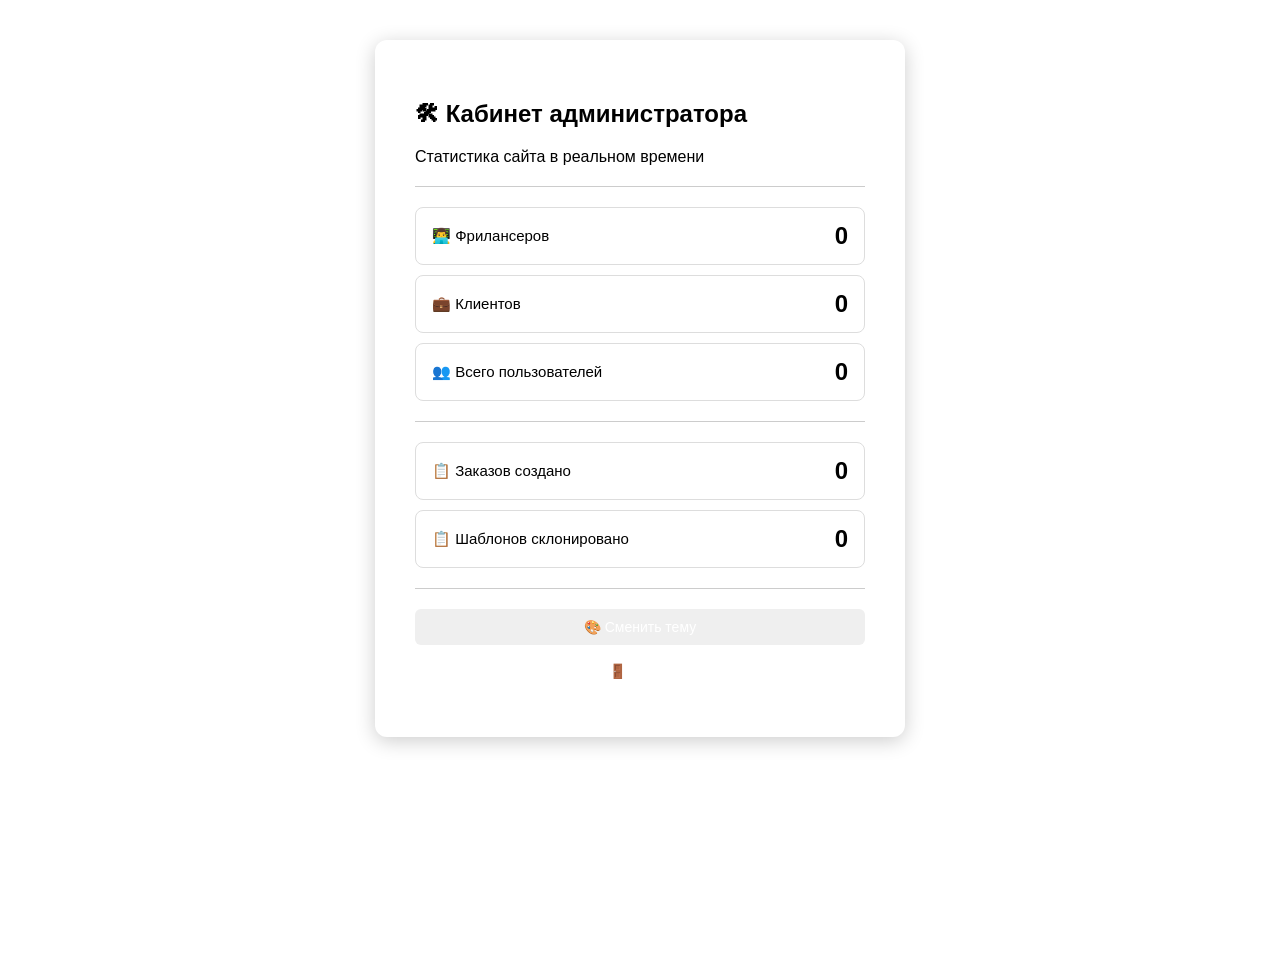
==== src/main/resources/templates/admin_dashboard.html @ 4d32cdcb "first commit" ====
<!DOCTYPE html>
<html xmlns:th="http://www.thymeleaf.org">
<head>
    <meta charset="UTF-8">
    <title>Кабинет админа</title>
    <script th:inline="javascript">
        const themes = {
            pink: {
                background: [[${pinkTheme.background}]],
                textColor: [[${pinkTheme.textColor}]],
                buttonColor: [[${pinkTheme.buttonColor}]],
                cardBackground: [[${pinkTheme.cardBackground}]]
            },
            dark: {
                background: [[${darkTheme.background}]],
                textColor: [[${darkTheme.textColor}]],
                buttonColor: [[${darkTheme.buttonColor}]],
                cardBackground: [[${darkTheme.cardBackground}]]
            }
        };
    </script>
    <style>
        body {
            font-family: Arial, sans-serif;
            display: flex;
            justify-content: center;
            align-items: flex-start;
            min-height: 100vh;
            margin: 0;
            padding: 40px 20px;
            transition: background 0.3s, color 0.3s;
        }
        .card {
            padding: 40px;
            border-radius: 12px;
            width: 450px;
            box-shadow: 0 4px 20px rgba(0,0,0,0.2);
            transition: background 0.3s;
        }
        .stat-item {
            display: flex;
            justify-content: space-between;
            align-items: center;
            padding: 14px 16px;
            margin-bottom: 10px;
            border-radius: 8px;
            border: 1px solid #ddd;
            font-size: 15px;
        }
        .stat-number {
            font-size: 24px;
            font-weight: bold;
        }
        .divider {
            border: none;
            border-top: 1px solid #ccc;
            margin: 20px 0;
        }
        .btn {
            color: white;
            border: none;
            padding: 10px 20px;
            border-radius: 6px;
            cursor: pointer;
            width: 100%;
            margin: 8px 0;
            font-size: 14px;
            display: block;
            text-align: center;
            box-sizing: border-box;
            text-decoration: none;
            transition: background 0.3s;
        }
    </style>
</head>
<body id="body">
<div class="card" id="card">
    <h2>🛠 Кабинет администратора</h2>
    <p>Статистика сайта в реальном времени</p>

    <hr class="divider"/>

    <div class="stat-item">
        <span>👨‍💻 Фрилансеров</span>
        <span class="stat-number" th:text="${freelancerCount}">0</span>
    </div>
    <div class="stat-item">
        <span>💼 Клиентов</span>
        <span class="stat-number" th:text="${clientCount}">0</span>
    </div>
    <div class="stat-item">
        <span>👥 Всего пользователей</span>
        <span class="stat-number" th:text="${totalUsers}">0</span>
    </div>

    <hr class="divider"/>

    <div class="stat-item">
        <span>📋 Заказов создано</span>
        <span class="stat-number" th:text="${orderCount}">0</span>
    </div>
    <div class="stat-item">
        <span>📋 Шаблонов склонировано</span>
        <span class="stat-number" th:text="${cloneCount}">0</span>
    </div>

    <hr class="divider"/>

    <button class="btn" id="themeBtn" onclick="toggleTheme()">🎨 Сменить тему</button>
    <a class="btn" id="logoutBtn" href="/auth">🚪 Выйти</a>
</div>

<script>
    let currentTheme = 'pink';

    function applyTheme(themeName) {
        const t = themes[themeName];
        document.getElementById('body').style.background = t.background;
        document.getElementById('body').style.color = t.textColor;
        document.getElementById('card').style.background = t.cardBackground;
        document.querySelectorAll('.btn').forEach(btn => {
            btn.style.background = t.buttonColor;
        });
    }

    function toggleTheme() {
        currentTheme = currentTheme === 'pink' ? 'dark' : 'pink';
        applyTheme(currentTheme);
    }

    applyTheme(currentTheme);
</script>
</body>
</html>
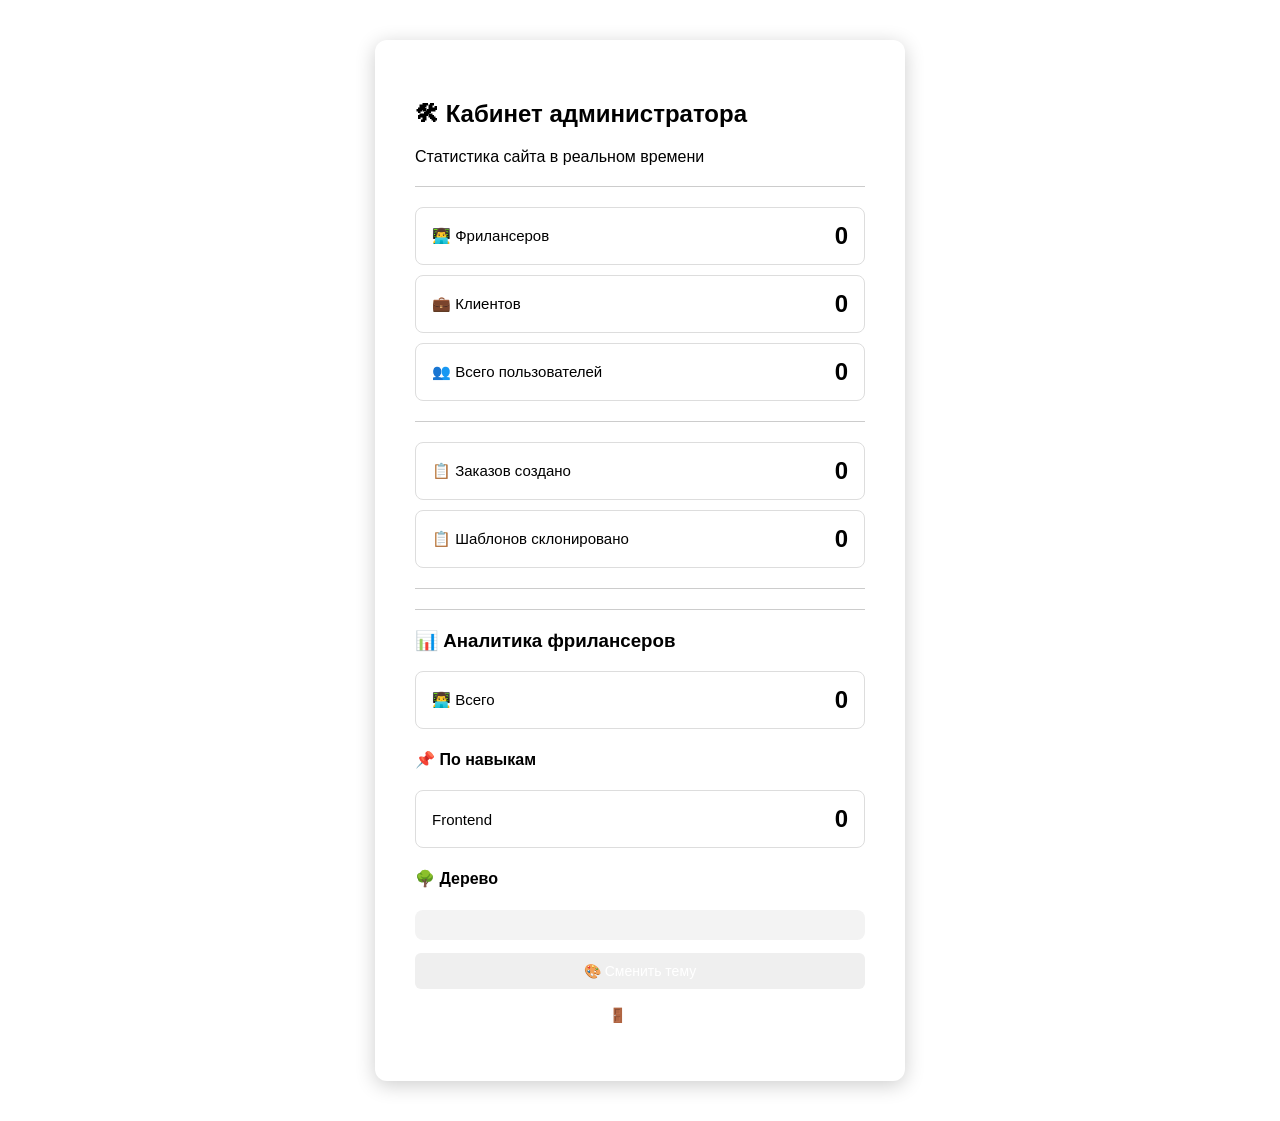
==== commit 32768d81: "lab 2" ====
--- a/src/main/resources/templates/admin_dashboard.html
+++ b/src/main/resources/templates/admin_dashboard.html
@@ -105,7 +105,32 @@
     </div>
 
     <hr class="divider"/>
+    <hr class="divider"/>
 
+    <h3>📊 Аналитика фрилансеров </h3>
+
+    <div class="stat-item">
+        <span>👨‍💻 Всего </span>
+        <span class="stat-number" th:text="${total}">0</span>
+    </div>
+
+    <h4>📌 По навыкам</h4>
+
+    <div th:each="entry : ${stats}" class="stat-item">
+        <span th:text="${entry.key}">Frontend</span>
+        <span class="stat-number" th:text="${entry.value}">0</span>
+    </div>
+
+    <h4>🌳 Дерево</h4>
+
+    <pre style="
+    background: #f3f3f3;
+    padding: 15px;
+    border-radius: 8px;
+    font-size: 13px;
+    white-space: pre-wrap;
+" th:text="${treeText}">
+</pre>
     <button class="btn" id="themeBtn" onclick="toggleTheme()">🎨 Сменить тему</button>
     <a class="btn" id="logoutBtn" href="/auth">🚪 Выйти</a>
 </div>
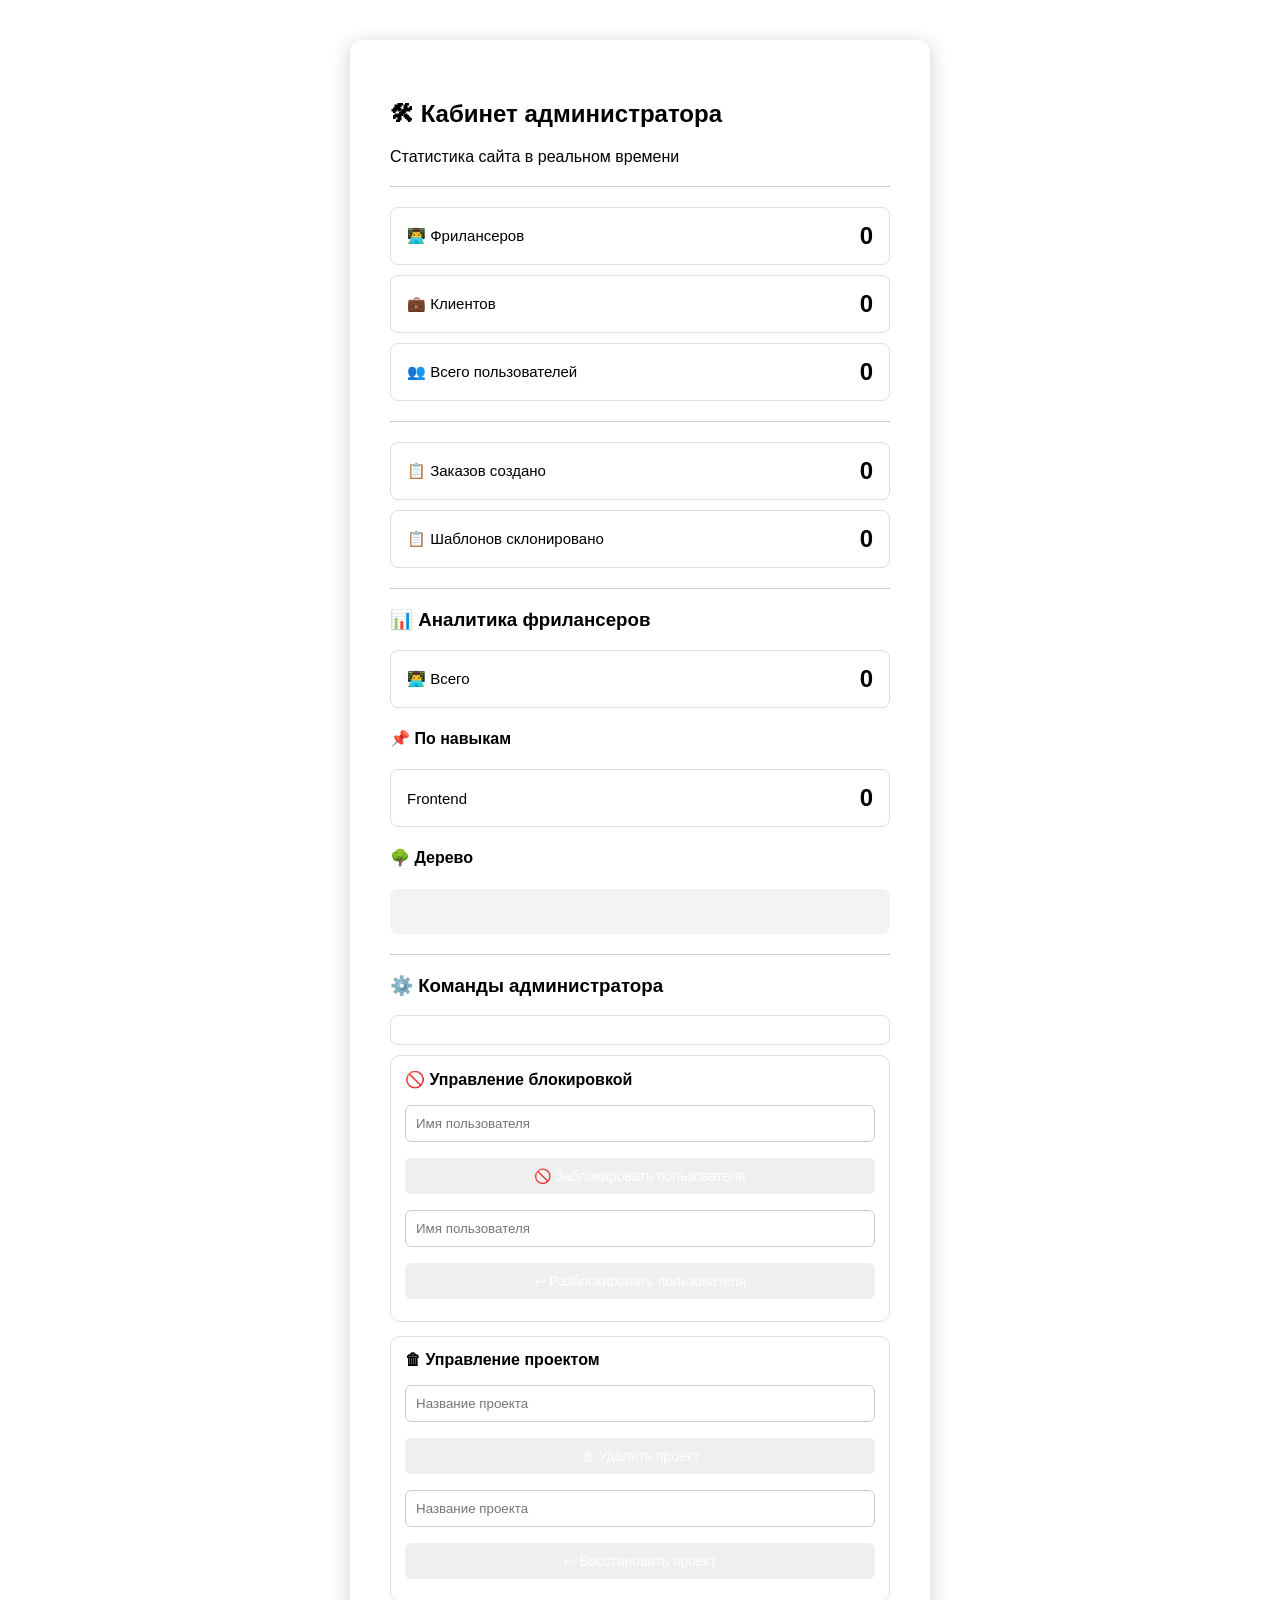
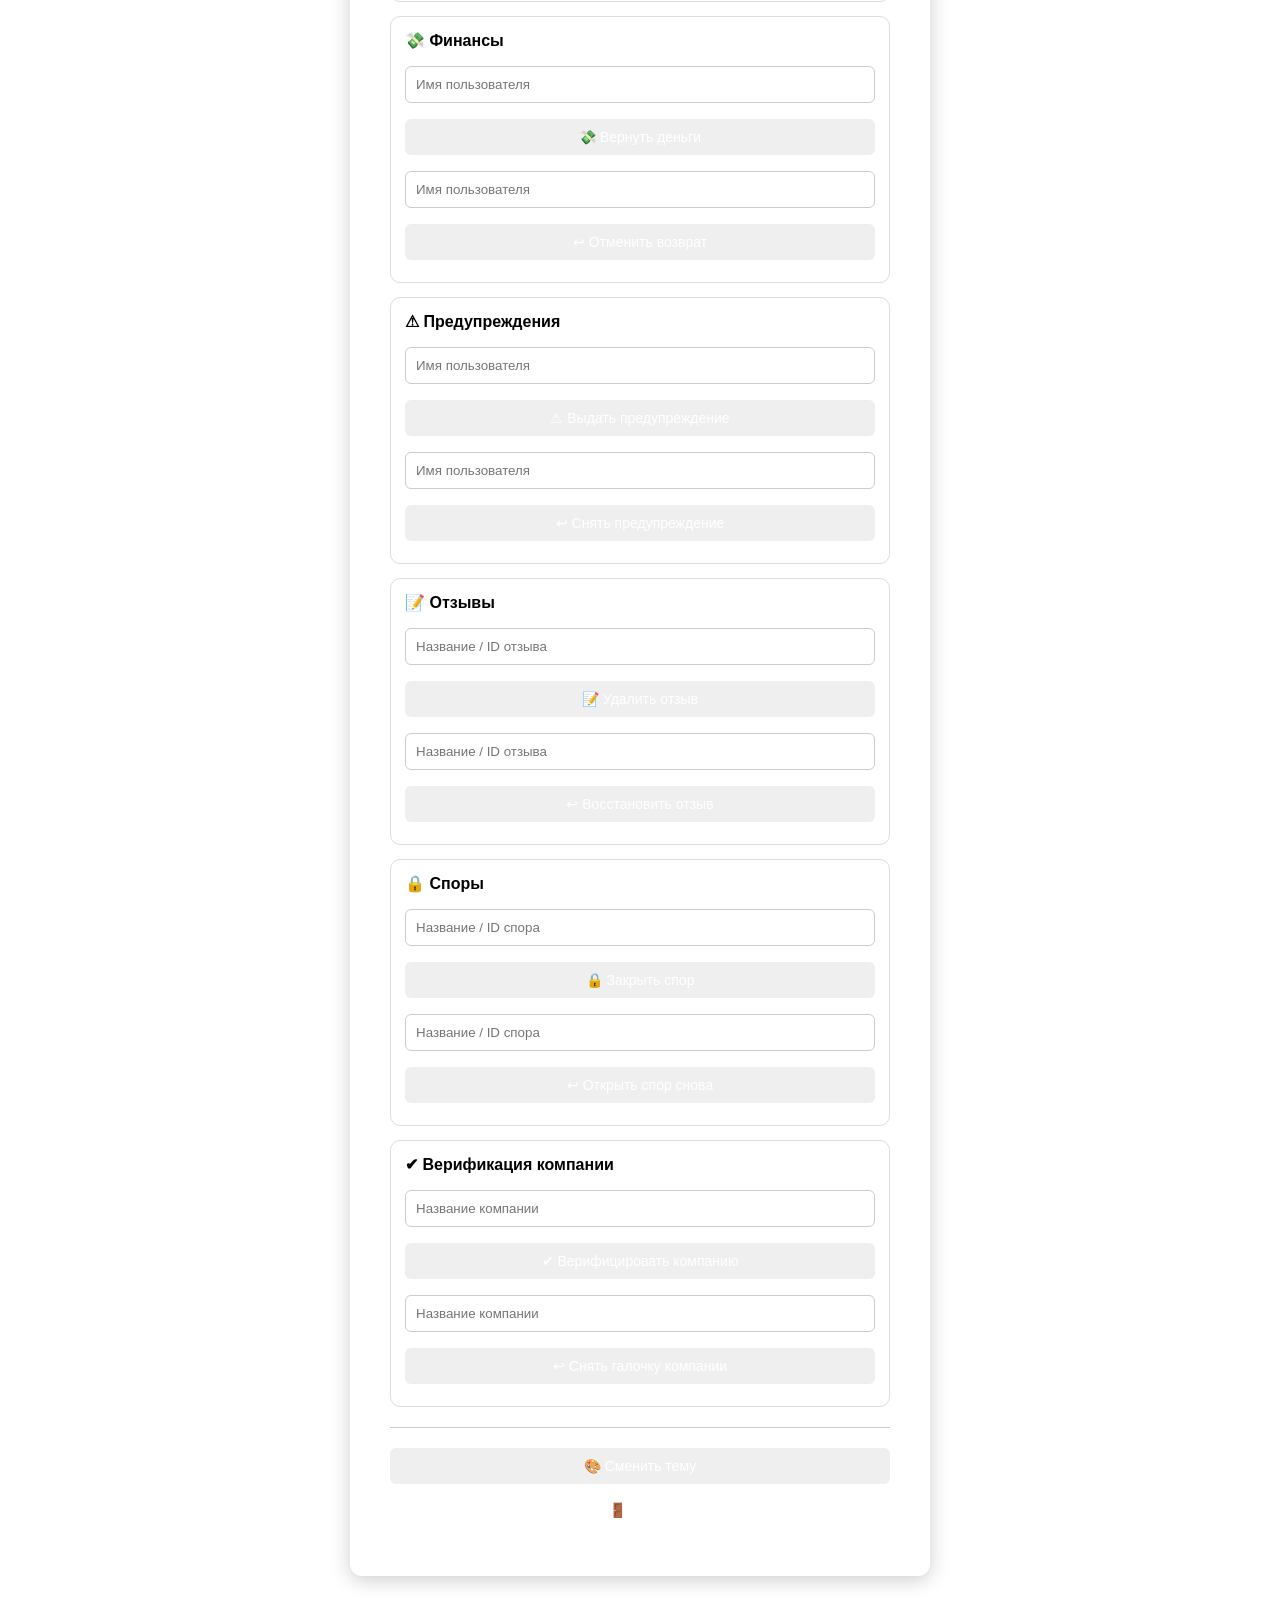
==== commit b92c6b99: "lab 3 поведенческие паттерны" ====
--- a/src/main/resources/templates/admin_dashboard.html
+++ b/src/main/resources/templates/admin_dashboard.html
@@ -3,6 +3,7 @@
 <head>
     <meta charset="UTF-8">
     <title>Кабинет админа</title>
+
     <script th:inline="javascript">
         const themes = {
             pink: {
@@ -19,6 +20,7 @@
             }
         };
     </script>
+
     <style>
         body {
             font-family: Arial, sans-serif;
@@ -30,13 +32,15 @@
             padding: 40px 20px;
             transition: background 0.3s, color 0.3s;
         }
+
         .card {
             padding: 40px;
             border-radius: 12px;
-            width: 450px;
+            width: 500px;
             box-shadow: 0 4px 20px rgba(0,0,0,0.2);
             transition: background 0.3s;
         }
+
         .stat-item {
             display: flex;
             justify-content: space-between;
@@ -47,15 +51,18 @@
             border: 1px solid #ddd;
             font-size: 15px;
         }
+
         .stat-number {
             font-size: 24px;
             font-weight: bold;
         }
+
         .divider {
             border: none;
             border-top: 1px solid #ccc;
             margin: 20px 0;
         }
+
         .btn {
             color: white;
             border: none;
@@ -71,10 +78,34 @@
             text-decoration: none;
             transition: background 0.3s;
         }
+
+        .admin-input {
+            width: 100%;
+            padding: 10px;
+            border-radius: 6px;
+            margin: 8px 0;
+            box-sizing: border-box;
+            border: 1px solid #ccc;
+        }
+
+        .command-box {
+            border: 1px solid #ddd;
+            border-radius: 10px;
+            padding: 14px;
+            margin-bottom: 14px;
+        }
+
+        .command-title {
+            font-weight: bold;
+            margin-bottom: 8px;
+        }
     </style>
 </head>
+
 <body id="body">
+
 <div class="card" id="card">
+
     <h2>🛠 Кабинет администратора</h2>
     <p>Статистика сайта в реальном времени</p>
 
@@ -84,10 +115,12 @@
         <span>👨‍💻 Фрилансеров</span>
         <span class="stat-number" th:text="${freelancerCount}">0</span>
     </div>
+
     <div class="stat-item">
         <span>💼 Клиентов</span>
         <span class="stat-number" th:text="${clientCount}">0</span>
     </div>
+
     <div class="stat-item">
         <span>👥 Всего пользователей</span>
         <span class="stat-number" th:text="${totalUsers}">0</span>
@@ -99,18 +132,18 @@
         <span>📋 Заказов создано</span>
         <span class="stat-number" th:text="${orderCount}">0</span>
     </div>
+
     <div class="stat-item">
         <span>📋 Шаблонов склонировано</span>
         <span class="stat-number" th:text="${cloneCount}">0</span>
     </div>
 
     <hr class="divider"/>
-    <hr class="divider"/>
-
-    <h3>📊 Аналитика фрилансеров </h3>
-
-    <div class="stat-item">
-        <span>👨‍💻 Всего </span>
+
+    <h3>📊 Аналитика фрилансеров</h3>
+
+    <div class="stat-item">
+        <span>👨‍💻 Всего</span>
         <span class="stat-number" th:text="${total}">0</span>
     </div>
 
@@ -124,15 +157,140 @@
     <h4>🌳 Дерево</h4>
 
     <pre style="
-    background: #f3f3f3;
-    padding: 15px;
-    border-radius: 8px;
-    font-size: 13px;
-    white-space: pre-wrap;
-" th:text="${treeText}">
-</pre>
+        background: #f3f3f3;
+        padding: 15px;
+        border-radius: 8px;
+        font-size: 13px;
+        white-space: pre-wrap;
+    " th:text="${treeText}">
+    </pre>
+
+    <hr class="divider"/>
+
+    <h3>⚙️ Команды администратора</h3>
+
+    <div th:if="${commandMessage != null}" class="stat-item">
+        <span th:text="${commandMessage}"></span>
+    </div>
+
+    <div class="command-box">
+        <div class="command-title">🚫 Управление блокировкой</div>
+
+        <form action="/admin/command" method="post">
+            <input type="hidden" name="commandType" value="blockUser">
+            <input type="text" name="target" class="admin-input" placeholder="Имя пользователя">
+            <button type="submit" class="btn">🚫 Заблокировать пользователя</button>
+        </form>
+
+        <form action="/admin/command" method="post">
+            <input type="hidden" name="commandType" value="unblockUser">
+            <input type="text" name="target" class="admin-input" placeholder="Имя пользователя">
+            <button type="submit" class="btn">↩ Разблокировать пользователя</button>
+        </form>
+    </div>
+
+    <div class="command-box">
+        <div class="command-title">🗑 Управление проектом</div>
+
+        <form action="/admin/command" method="post">
+            <input type="hidden" name="commandType" value="deleteProject">
+            <input type="text" name="target" class="admin-input" placeholder="Название проекта">
+            <button type="submit" class="btn">🗑 Удалить проект</button>
+        </form>
+
+        <form action="/admin/command" method="post">
+            <input type="hidden" name="commandType" value="restoreProject">
+            <input type="text" name="target" class="admin-input" placeholder="Название проекта">
+            <button type="submit" class="btn">↩ Восстановить проект</button>
+        </form>
+    </div>
+
+    <div class="command-box">
+        <div class="command-title">💸 Финансы</div>
+
+        <form action="/admin/command" method="post">
+            <input type="hidden" name="commandType" value="refundMoney">
+            <input type="text" name="target" class="admin-input" placeholder="Имя пользователя">
+            <button type="submit" class="btn">💸 Вернуть деньги</button>
+        </form>
+
+        <form action="/admin/command" method="post">
+            <input type="hidden" name="commandType" value="cancelRefund">
+            <input type="text" name="target" class="admin-input" placeholder="Имя пользователя">
+            <button type="submit" class="btn">↩ Отменить возврат</button>
+        </form>
+    </div>
+
+    <div class="command-box">
+        <div class="command-title">⚠ Предупреждения</div>
+
+        <form action="/admin/command" method="post">
+            <input type="hidden" name="commandType" value="warnUser">
+            <input type="text" name="target" class="admin-input" placeholder="Имя пользователя">
+            <button type="submit" class="btn">⚠ Выдать предупреждение</button>
+        </form>
+
+        <form action="/admin/command" method="post">
+            <input type="hidden" name="commandType" value="removeWarning">
+            <input type="text" name="target" class="admin-input" placeholder="Имя пользователя">
+            <button type="submit" class="btn">↩ Снять предупреждение</button>
+        </form>
+    </div>
+
+    <div class="command-box">
+        <div class="command-title">📝 Отзывы</div>
+
+        <form action="/admin/command" method="post">
+            <input type="hidden" name="commandType" value="deleteReview">
+            <input type="text" name="target" class="admin-input" placeholder="Название / ID отзыва">
+            <button type="submit" class="btn">📝 Удалить отзыв</button>
+        </form>
+
+        <form action="/admin/command" method="post">
+            <input type="hidden" name="commandType" value="restoreReview">
+            <input type="text" name="target" class="admin-input" placeholder="Название / ID отзыва">
+            <button type="submit" class="btn">↩ Восстановить отзыв</button>
+        </form>
+    </div>
+
+    <div class="command-box">
+        <div class="command-title">🔒 Споры</div>
+
+        <form action="/admin/command" method="post">
+            <input type="hidden" name="commandType" value="closeDispute">
+            <input type="text" name="target" class="admin-input" placeholder="Название / ID спора">
+            <button type="submit" class="btn">🔒 Закрыть спор</button>
+        </form>
+
+        <form action="/admin/command" method="post">
+            <input type="hidden" name="commandType" value="reopenDispute">
+            <input type="text" name="target" class="admin-input" placeholder="Название / ID спора">
+            <button type="submit" class="btn">↩ Открыть спор снова</button>
+        </form>
+    </div>
+
+    <div class="command-box">
+        <div class="command-title">✔ Верификация компании</div>
+
+        <form action="/admin/command" method="post">
+            <input type="hidden" name="commandType" value="verifyCompany">
+            <input type="text" name="target" class="admin-input" placeholder="Название компании">
+            <button type="submit" class="btn">✔ Верифицировать компанию</button>
+        </form>
+
+        <form action="/admin/command" method="post">
+            <input type="hidden" name="commandType" value="removeCompanyVerification">
+            <input type="text" name="target" class="admin-input" placeholder="Название компании">
+            <button type="submit" class="btn">↩ Снять галочку компании</button>
+        </form>
+    </div>
+
+    <hr class="divider"/>
+
     <button class="btn" id="themeBtn" onclick="toggleTheme()">🎨 Сменить тему</button>
+
     <a class="btn" id="logoutBtn" href="/auth">🚪 Выйти</a>
+
 </div>
 
 <script>
@@ -140,9 +298,11 @@
 
     function applyTheme(themeName) {
         const t = themes[themeName];
+
         document.getElementById('body').style.background = t.background;
         document.getElementById('body').style.color = t.textColor;
         document.getElementById('card').style.background = t.cardBackground;
+
         document.querySelectorAll('.btn').forEach(btn => {
             btn.style.background = t.buttonColor;
         });
@@ -155,5 +315,6 @@
 
     applyTheme(currentTheme);
 </script>
+
 </body>
 </html>
